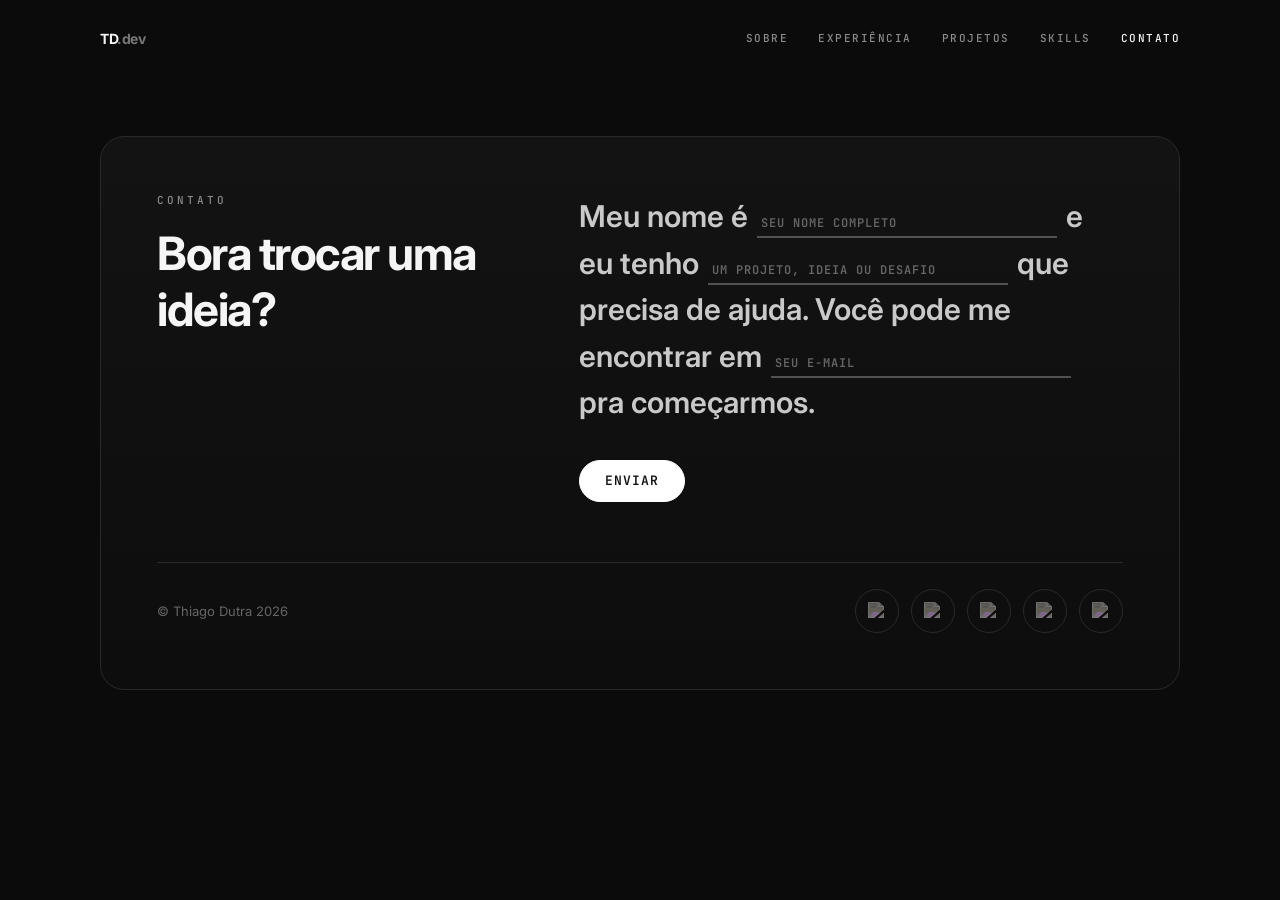
==== contato/contato.html @ cc93fdfa "feat: adiciona pagina Contato Formulario de contato no estilo "mad-lib" que monta um e-mail (mailto)" ====
<!doctype html>
<html lang="pt-BR">
  <head>
    <meta charset="UTF-8" />
    <meta name="viewport" content="width=device-width, initial-scale=1.0" />
    <link rel="stylesheet" href="contato.css" />
    <link rel="icon" href="../img/FAVICON.ICO" type="image/x-icon" />
    <title>Thiago Dutra | Contato</title>
  </head>

  <body>
    <header class="header">
      <nav class="navbar">
        <a href="../index.html" class="logo">TD<span>.dev</span></a>

        <div class="nav-links">
          <a href="../sobre/sobre.html">SOBRE</a>
          <a href="../experiencia/experiencia.html">EXPERIÊNCIA</a>
          <a href="../projetos/projetos.html">PROJETOS</a>
          <a href="../skills/skills.html">SKILLS</a>
          <a href="contato.html">CONTATO</a>
        </div>
      </nav>
    </header>

    <main class="page">
      <div class="contact-card">
        <div class="contact-hero">
          <div class="contact-intro">
            <p class="section-label">CONTATO</p>
            <h1>Bora trocar uma ideia?</h1>
          </div>

          <form id="contact-form" class="mad-lib">
            <p>
              Meu nome é
              <input
                type="text"
                id="field-name"
                placeholder="SEU NOME COMPLETO"
                autocomplete="off"
                required
              />
              e eu tenho
              <input
                type="text"
                id="field-subject"
                placeholder="UM PROJETO, IDEIA OU DESAFIO"
                autocomplete="off"
                required
              />
              que precisa de ajuda. Você pode me encontrar em
              <input
                type="email"
                id="field-email"
                placeholder="SEU E-MAIL"
                autocomplete="off"
                required
              />
              pra começarmos.
            </p>

            <button type="submit" class="send-btn">ENVIAR</button>
          </form>
        </div>

        <div class="contact-footer">
          <p class="footer-copy">© Thiago Dutra 2026</p>

          <div class="social-links">
            <a
              href="https://www.linkedin.com/in/dutrathiagodev"
              target="_blank"
              rel="noopener noreferrer"
              aria-label="LinkedIn"
            >
              <img
                src="https://cdn.jsdelivr.net/npm/simple-icons@latest/icons/linkedin.svg"
                alt="LinkedIn"
              />
            </a>

            <a
              href="https://github.com/dutrathiagodev"
              target="_blank"
              rel="noopener noreferrer"
              aria-label="GitHub"
            >
              <img
                src="https://cdn.jsdelivr.net/npm/simple-icons@latest/icons/github.svg"
                alt="GitHub"
              />
            </a>

            <a
              href="https://wa.me/5543999737688"
              target="_blank"
              rel="noopener noreferrer"
              aria-label="WhatsApp"
            >
              <img
                src="https://cdn.jsdelivr.net/npm/simple-icons@latest/icons/whatsapp.svg"
                alt="WhatsApp"
              />
            </a>

            <a
              href="https://www.instagram.com/dutrathiago.dev/"
              target="_blank"
              rel="noopener noreferrer"
              aria-label="Instagram"
            >
              <img
                src="https://cdn.jsdelivr.net/npm/simple-icons@latest/icons/instagram.svg"
                alt="Instagram"
              />
            </a>

            <a href="mailto:thiagodutrasap@gmail.com" aria-label="Email">
              <img
                src="https://cdn.jsdelivr.net/npm/simple-icons@latest/icons/gmail.svg"
                alt="Email"
              />
            </a>
          </div>
        </div>
      </div>
    </main>

    <script src="./contato.js"></script>
  </body>
</html>
---- contato/contato.css ----
@import url("https://fonts.googleapis.com/css2?family=Inter:wght@400;500;600;700&family=JetBrains+Mono:wght@400;500&display=swap");

/* cores e variaveis do site */
:root {
  --background: #0b0b0b;
  --text-primary: #f5f5f5;
  --text-secondary: #999999;
  --text-muted: #666666;
  --border: #292929;
  --border-hover: #515151;
  --white: #ffffff;
}

* {
  margin: 0;
  padding: 0;
  box-sizing: border-box;
}

html, body {
  width: 100%;
  min-height: 100%;
}

body {
  background: var(--background);
  color: var(--text-primary);
  font-family: "Inter", sans-serif;
  overflow-x: hidden;
}

/* menu do topo (igual ao da home) */
.header {
  width: 100%;
}

.navbar {
  width: min(calc(100% - 80px), 1080px);
  height: 76px;
  margin: 0 auto;
  display: flex;
  align-items: center;
  justify-content: space-between;
}

.logo {
  color: var(--text-primary);
  font-size: 14px;
  font-weight: 700;
  letter-spacing: -0.4px;
  text-decoration: none;
  transition: opacity 0.2s ease;
}

.logo span {
  color: #777777;
}

.logo:hover {
  opacity: 0.75;
}

.nav-links {
  display: flex;
  align-items: center;
  gap: 30px;
}

.nav-links a {
  position: relative;
  color: #8b8b8b;
  font-family: "JetBrains Mono", monospace;
  font-size: 11px;
  font-weight: 500;
  letter-spacing: 1.5px;
  text-decoration: none;
  transition: color 0.2s ease, opacity 0.2s ease;
}

.nav-links a::after {
  content: "";
  position: absolute;
  left: 0;
  bottom: -7px;
  width: 0;
  height: 1px;
  background: var(--text-primary);
  transition: width 0.2s ease;
}

.nav-links a:hover {
  color: var(--text-primary);
}

.nav-links a:hover::after {
  width: 100%;
}

.nav-links a.active {
  color: var(--text-primary);
}

/* conteudo da pagina */
.page {
  width: min(calc(100% - 80px), 1080px);
  margin: 0 auto;
  padding: 60px 0 100px;
}

.section-label {
  color: #8b8b8b;
  font-family: "JetBrains Mono", monospace;
  font-size: 11px;
  font-weight: 500;
  letter-spacing: 3px;
  margin-bottom: 18px;
}

.page h1 {
  font-size: clamp(34px, 4vw, 46px);
  letter-spacing: -1.5px;
  font-weight: 700;
  margin-bottom: 14px;
}

/* card principal */
.contact-card {
  border: 1px solid var(--border);
  border-radius: 24px;
  background: linear-gradient(180deg, #131313, #0d0d0d);
  padding: 56px;
}

.contact-hero {
  display: grid;
  grid-template-columns: 0.8fr 1.2fr;
  gap: 60px;
  align-items: start;
}

.contact-note {
  color: var(--text-muted);
  font-family: "JetBrains Mono", monospace;
  font-size: 11px;
  letter-spacing: 2px;
}

/* frase pra preencher */
.mad-lib p {
  font-size: clamp(22px, 2.6vw, 30px);
  line-height: 1.55;
  font-weight: 600;
  color: #c9c9c9;
}

.mad-lib input {
  background: transparent;
  border: none;
  border-bottom: 2px solid var(--border-hover);
  color: var(--text-primary);
  font-family: inherit;
  font-size: inherit;
  font-weight: 600;
  padding: 0 4px 2px;
  margin: 0 2px;
  width: clamp(140px, 24vw, 300px);
  transition: border-color 0.2s ease;
}

.mad-lib input::placeholder {
  color: #666666;
  font-family: "JetBrains Mono", monospace;
  font-size: 12px;
  letter-spacing: 1px;
}

.mad-lib input:focus {
  outline: none;
  border-color: var(--white);
}

.mad-lib input:-webkit-autofill {
  -webkit-text-fill-color: var(--text-primary);
  -webkit-box-shadow: 0 0 0 1000px transparent inset;
  transition: background-color 5000s ease-in-out 0s;
}

.send-btn {
  margin-top: 34px;
  height: 42px;
  padding: 0 25px;
  display: flex;
  align-items: center;
  justify-content: center;
  border-radius: 22px;
  background: var(--white);
  border: 1px solid var(--white);
  color: #111111;
  font-family: "JetBrains Mono", monospace;
  font-size: 13px;
  font-weight: 600;
  letter-spacing: 1px;
  cursor: pointer;
  transition:
    background 0.2s ease,
    border-color 0.2s ease,
    transform 0.2s ease;
}

.send-btn:hover {
  background: #dddddd;
  border-color: #dddddd;
  transform: translateY(-1px);
}

/* rodape do card */
.contact-footer {
  margin-top: 60px;
  padding-top: 26px;
  border-top: 1px solid var(--border);
  display: flex;
  align-items: center;
  justify-content: space-between;
  gap: 20px;
  flex-wrap: wrap;
}

.footer-copy {
  color: var(--text-muted);
  font-size: 13px;
}

.footer-email {
  color: #8b8b8b;
  font-size: 13px;
  text-decoration: none;
}

.footer-email:hover {
  color: var(--text-primary);
}

/* icones de rede social (igual ao da home) */
.social-links {
  display: flex;
  align-items: center;
  gap: 12px;
}

.social-links a {
  width: 44px;
  height: 44px;
  display: flex;
  align-items: center;
  justify-content: center;
  border: 1px solid var(--border);
  border-radius: 50%;
  color: #919191;
  text-decoration: none;
  transition: color 0.2s ease, background 0.2s ease, border-color 0.2s ease, transform 0.2s ease;
}

.social-links a:hover {
  color: var(--text-primary);
  background: #151515;
  border-color: var(--border-hover);
  transform: translateY(-2px);
}

.social-links img {
  width: 18px;
  height: 18px;
  filter: invert(64%) opacity(0.9);
  transition: filter 0.2s ease;
}

.social-links a:hover img {
  filter: invert(100%);
}

/* telas de tablet */
@media (max-width: 900px) {
  .navbar {
    width: min(calc(100% - 40px), 700px);
  }

  .nav-links {
    gap: 16px;
  }

  .page {
    width: min(calc(100% - 40px), 700px);
    padding: 50px 0 70px;
  }

  .contact-card {
    padding: 36px;
  }

  .contact-hero {
    grid-template-columns: 1fr;
    gap: 30px;
  }
}

/* telas de celular */
@media (max-width: 650px) {
  .navbar {
    height: auto;
    padding: 25px 0;
    flex-direction: column;
    gap: 20px;
  }

  .nav-links {
    flex-wrap: wrap;
    justify-content: center;
    gap: 12px 18px;
  }

  .contact-card {
    padding: 26px;
    border-radius: 18px;
  }

  .mad-lib input {
    width: clamp(120px, 60vw, 240px);
  }

  .contact-footer {
    flex-direction: column;
    align-items: flex-start;
  }

  .contact-row {
    flex-direction: column;
    align-items: flex-start;
    gap: 6px;
  }
}
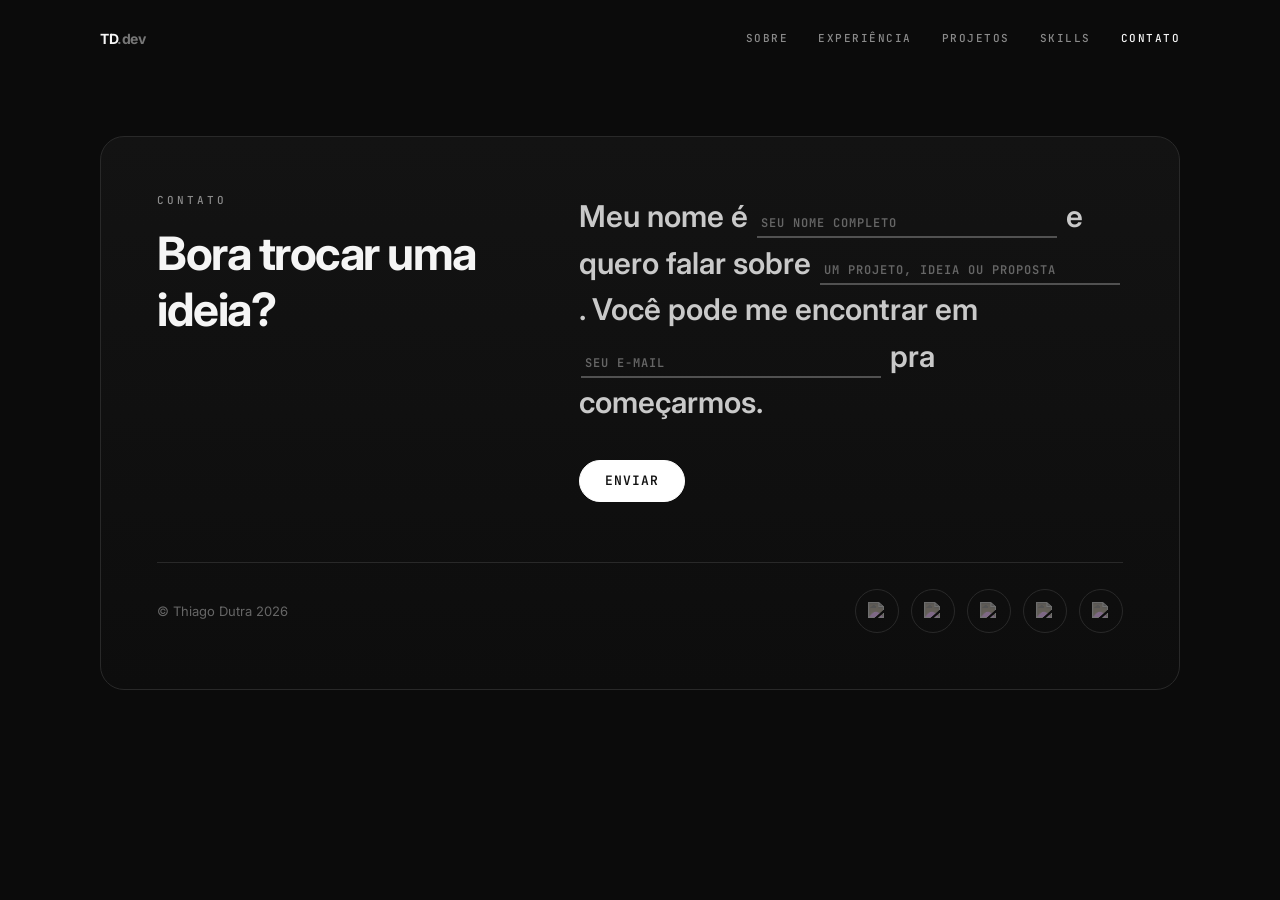
==== commit d6b74847: "fix: corrige frase estranha no formulario de contato Trocado 'e eu tenho X que precisa de ajuda' por" ====
--- a/contato/contato.html
+++ b/contato/contato.html
@@ -41,15 +41,15 @@
                 autocomplete="off"
                 required
               />
-              e eu tenho
+              e quero falar sobre
               <input
                 type="text"
                 id="field-subject"
-                placeholder="UM PROJETO, IDEIA OU DESAFIO"
+                placeholder="UM PROJETO, IDEIA OU PROPOSTA"
                 autocomplete="off"
                 required
               />
-              que precisa de ajuda. Você pode me encontrar em
+              . Você pode me encontrar em
               <input
                 type="email"
                 id="field-email"
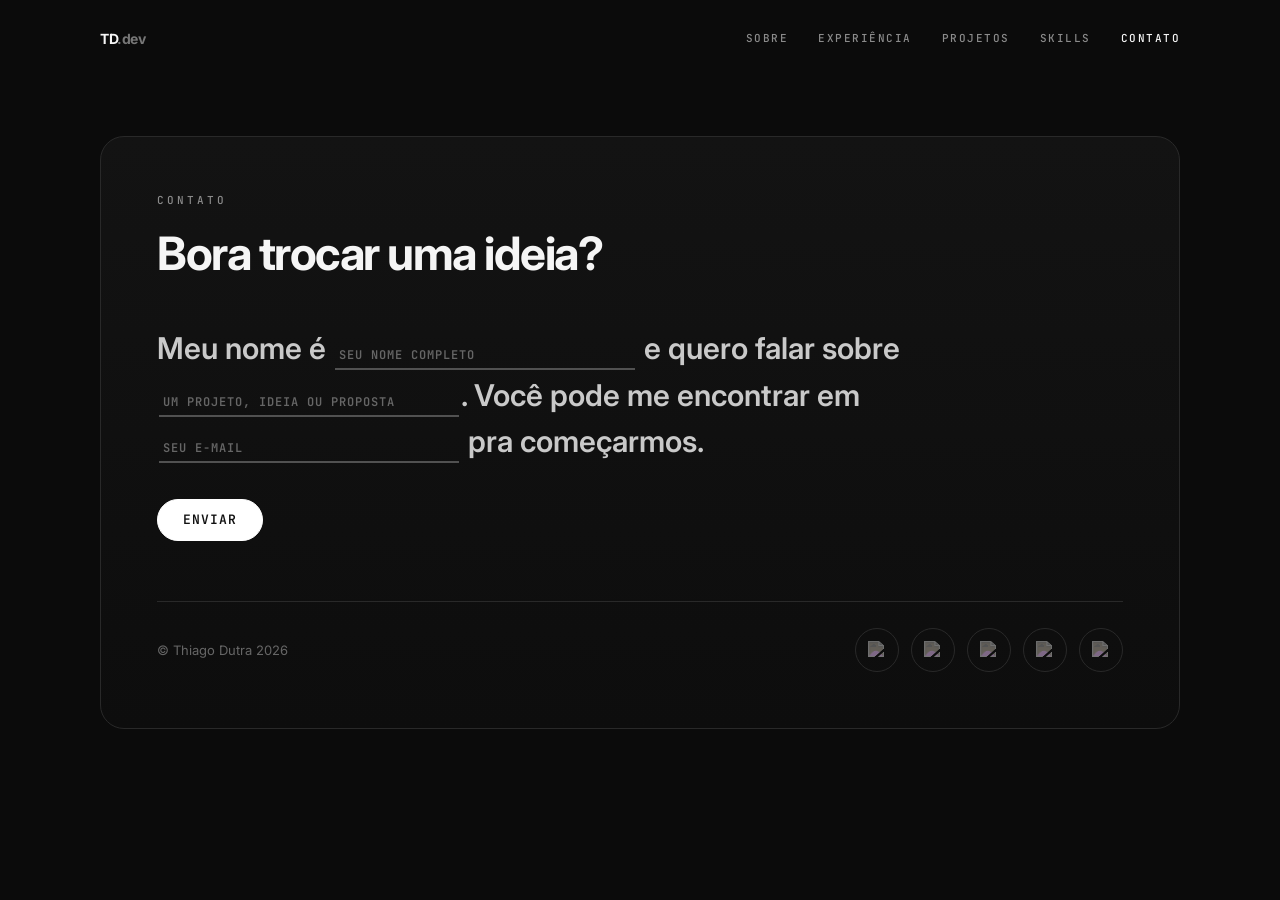
==== commit 9cf97f89: "fix: melhora frase e layout do formulario de contato Ajusta o texto do mad-lib para nao ficar estran" ====
--- a/contato/contato.html
+++ b/contato/contato.html
@@ -48,8 +48,7 @@
                 placeholder="UM PROJETO, IDEIA OU PROPOSTA"
                 autocomplete="off"
                 required
-              />
-              . Você pode me encontrar em
+              />. Você pode me encontrar em
               <input
                 type="email"
                 id="field-email"
--- a/contato/contato.css
+++ b/contato/contato.css
@@ -132,10 +132,9 @@
 }
 
 .contact-hero {
-  display: grid;
-  grid-template-columns: 0.8fr 1.2fr;
-  gap: 60px;
-  align-items: start;
+  display: flex;
+  flex-direction: column;
+  gap: 30px;
 }
 
 .contact-note {
@@ -296,11 +295,6 @@
   .contact-card {
     padding: 36px;
   }
-
-  .contact-hero {
-    grid-template-columns: 1fr;
-    gap: 30px;
-  }
 }
 
 /* telas de celular */
